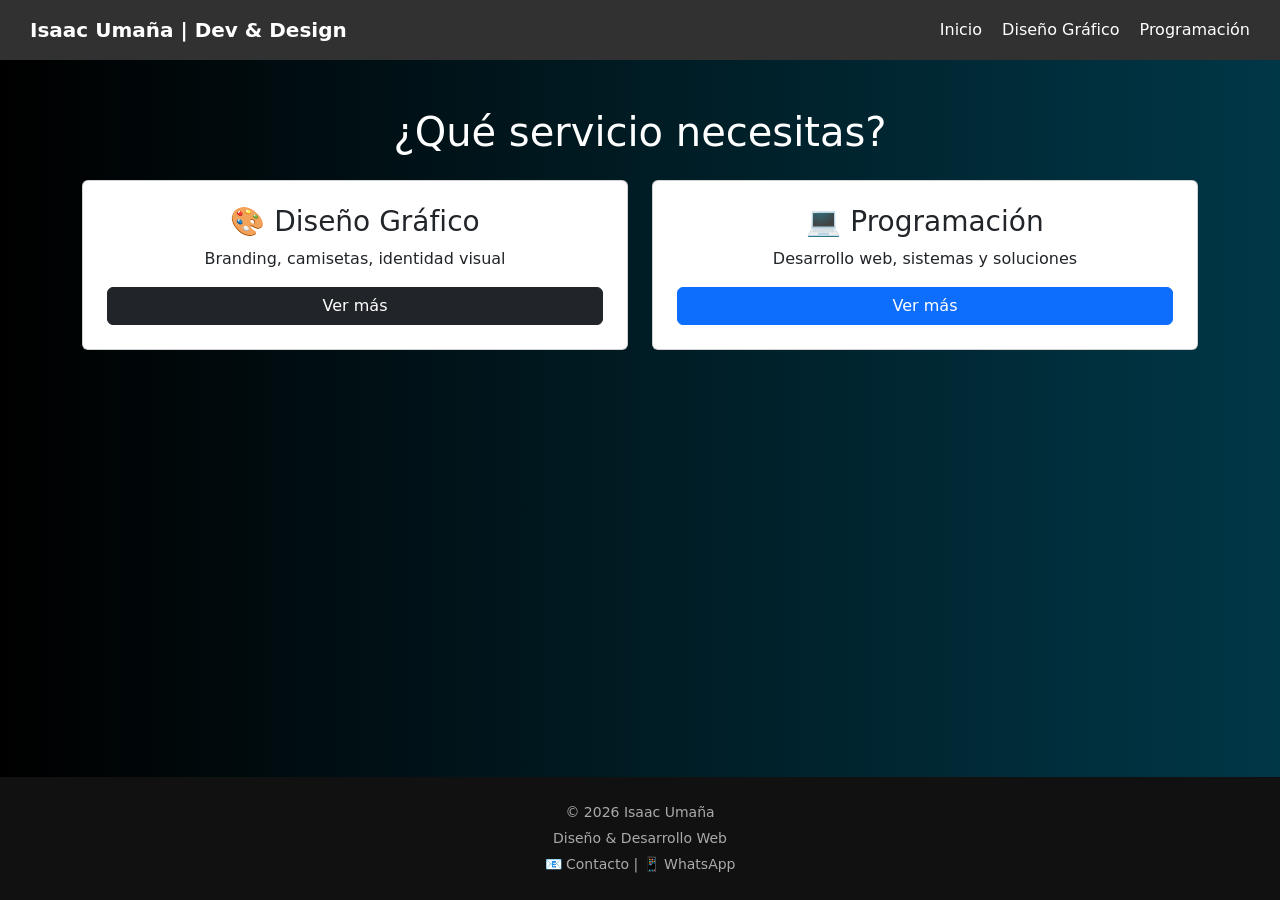
==== index.html @ 62921aeb "Update index.html" ====
<!DOCTYPE html>
<html lang="es">
<head>
    <meta charset="UTF-8">
    <meta name="viewport" content="width=device-width, initial-scale=1.0">
    <title>Isaac Umaña</title>
    <link rel="stylesheet" href="css/style.css">
    <link href="https://cdn.jsdelivr.net/npm/bootstrap@5.3.0/dist/css/bootstrap.min.css" rel="stylesheet">
</head>
<body>
  
  <nav>
    <a href="index.html">Isaac Umaña | Dev & Design</a>

    <div>
      <a href="index.html">Inicio</a>
      <a href="html/diseno.html">Diseño Gráfico</a>
      <a href="html/desarrollo.html">Programación</a>
    </div>
  </nav>

  <main>

    <div class="container text-center mt-5">   
      <h1>¿Qué servicio necesitas?</h1>

      <div class="row mt-4">

        <div class="col-md-6">
          <div class="card p-4">
            <h3>🎨 Diseño Gráfico</h3>
            <p>Branding, camisetas, identidad visual</p>
            <a href="html/diseno.html" class="btn btn-dark">Ver más</a>
          </div>
        </div>

        <div class="col-md-6">
          <div class="card p-4">
            <h3>💻 Programación</h3>
            <p>Desarrollo web, sistemas y soluciones</p>
            <a href="html/desarrollo.html" class="btn btn-primary">Ver más</a>
          </div>
        </div>

      </div>
    </div> 

    <section class="about">
      <h2>Sobre mí</h2>

      <p>Hola, mi nombre es Isaac Umaña. Soy diseñador gráfico y estudiante de ingeniería en sistemas.</p>

      <p>Me especializo en diseño textil (merchandising), branding, publicidad y desarrollo de soluciones web funcionales.</p>

      <p>Combino creatividad y tecnología para ayudar a marcas a crecer.</p>
    </section>

    <section class="contact">
      <h2>Contactos</h2>
      <p>Puedes contactarme a traves de:</p>
      <p>📧 isaacufonseca2@gmail.com 📱 WhatsApp 📸 @inkthreads</p>
    </section>

  </main>

  <footer class="footer">
    <p>© 2026 Isaac Umaña</p>
    <p>Diseño & Desarrollo Web</p>
    <p>📧 Contacto | 📱 WhatsApp</p>
  </footer>

  <script>
    const sections = document.querySelectorAll('.about, .contact');

    window.addEventListener('scroll', () => {
      sections.forEach(section => {
        const position = section.getBoundingClientRect().top;
        const screenHeight = window.innerHeight;

        if (position < screenHeight - 100) {
          section.classList.add('show');
        }
      });
    });
  </script>

</body>
</html>
---- css/style.css ----
@media (max-width: 768px)  {  
    nav div {
        align-items: flex-start;
        margin-top: 10px;
        width: 100%;
        justify-content: space-between;
    }
    nav{
        flex-direction: column;
        align-items: flex-start;
    }
    .col-md-6{
        margin-bottom: 20px;
    }
}

main{
    flex: 1;
}

body {
    background: linear-gradient(to right,#000000, #003747);
    min-width: 320px;
    color: white;
    display: flex;           
    flex-direction: column; 
    min-height: 100vh; 
}

.container h1 {
    color: white;
}

.col-md-6 {
    margin-bottom: 20px;
}

nav {
    display: flex;
    justify-content: space-between;
    align-items: center;
    background-color: #313131;
    padding: 15px 30px;
}

nav > a {
    font-weight: bold;
    font-size: 20px;
}

nav a {
    color: white;
    text-decoration: none;
    transition: 0.3s;
}

nav a:hover {
    color:#00c3ff;
}

nav div {
    display: flex;
    gap: 20px;
}

.card{
    background-color: #1a1a1a;
    border: none;
    border-radius: 15px;
    padding: 30px;
    transition: all 0.3s ease;
    position: relative;
    overflow: hidden;
}

.card:hover {
    transform: translateY(-12px) scale(1.02);
    box-shadow: 0 15px 40px rgba(0, 0, 0, 0.6);
}

.card h3 {
    transition: 0.3s;
}

.card:hover {
    color:#005a75;
}

.card::before{
    content: "";
    position: absolute;
    top: 0;
    left: -100%;
    width: 100%;
    height: 100%;
    background: linear-gradient(120deg, transparent, rgba(255,255,255,0.1), transparent);
    transition: 0.5s;
}

.card:hover::before{
    left: 100%;
}

.card h3,
.card p{
    transition: 0.3s;
}

.card:hover h3 {
    color: #00c3ff;
}

.card:hover p {
    color: #ccc;
}

.btn {
    transition: 0.3s;
}

.btn:hover {
    transform: scale(1.05);
}

.about p{
    margin-bottom: 15px;
    color: #ccc
}

.about h2{
    color: white;
}

.about {
    opacity: 0;
    transform: translateY(30px);
    transition: all 0.8s ease;
    margin-top: 5px;
}

.about.show {
    opacity: 1;
    transform: translateY(0);
}

.contact p{
    margin-bottom: 15px;
    color: #ccc
}

.contact h2{
    color: white;
}

.contact {
    opacity: 0;
    transform: translateY(30px);
    transition: all 0.8s ease;
    margin-top: 5px;
}

.contact.show {
    opacity: 1;
    transform: translateY(0);
}

.footer {
    background-color: #111;
    text-align: center;
    padding: 20px;
    margin-top: 40px;
}

.footer p {
    margin: 5px 0;
    color: #aaa;
    font-size: 14px;
}
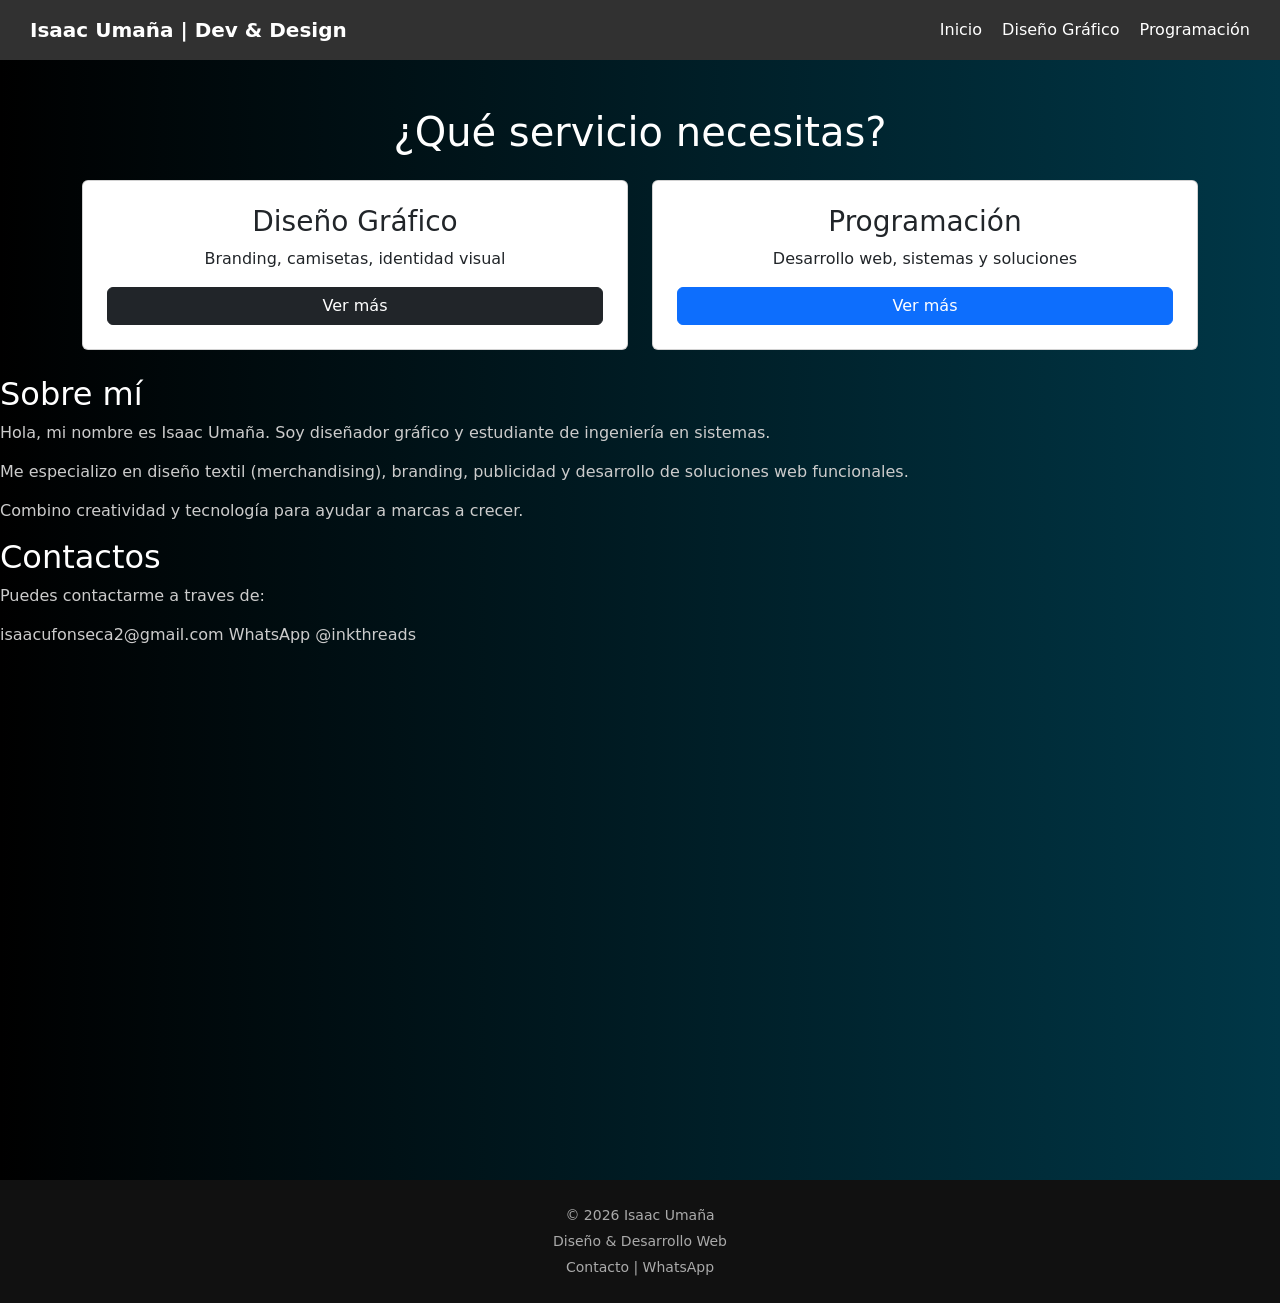
==== commit 17813a00: "Update index.html" ====
--- a/index.html
+++ b/index.html
@@ -28,7 +28,7 @@
 
         <div class="col-md-6">
           <div class="card p-4">
-            <h3>🎨 Diseño Gráfico</h3>
+            <h3>Diseño Gráfico</h3>
             <p>Branding, camisetas, identidad visual</p>
             <a href="html/diseno.html" class="btn btn-dark">Ver más</a>
           </div>
@@ -36,7 +36,7 @@
 
         <div class="col-md-6">
           <div class="card p-4">
-            <h3>💻 Programación</h3>
+            <h3>Programación</h3>
             <p>Desarrollo web, sistemas y soluciones</p>
             <a href="html/desarrollo.html" class="btn btn-primary">Ver más</a>
           </div>
@@ -58,7 +58,7 @@
     <section class="contact">
       <h2>Contactos</h2>
       <p>Puedes contactarme a traves de:</p>
-      <p>📧 isaacufonseca2@gmail.com 📱 WhatsApp 📸 @inkthreads</p>
+      <p> isaacufonseca2@gmail.com  WhatsApp  @inkthreads</p>
     </section>
 
   </main>
@@ -66,7 +66,7 @@
   <footer class="footer">
     <p>© 2026 Isaac Umaña</p>
     <p>Diseño & Desarrollo Web</p>
-    <p>📧 Contacto | 📱 WhatsApp</p>
+    <p> Contacto | WhatsApp</p>
   </footer>
 
   <script>
--- a/css/style.css
+++ b/css/style.css
@@ -16,9 +16,11 @@
 
 main{
     flex: 1;
+    min-height: 120vh;
 }
 
 body {
+    margin: 0;
     background: linear-gradient(to right,#000000, #003747);
     min-width: 320px;
     color: white;
@@ -165,6 +167,7 @@
 }
 
 .footer {
+    width: 100%;
     background-color: #111;
     text-align: center;
     padding: 20px;
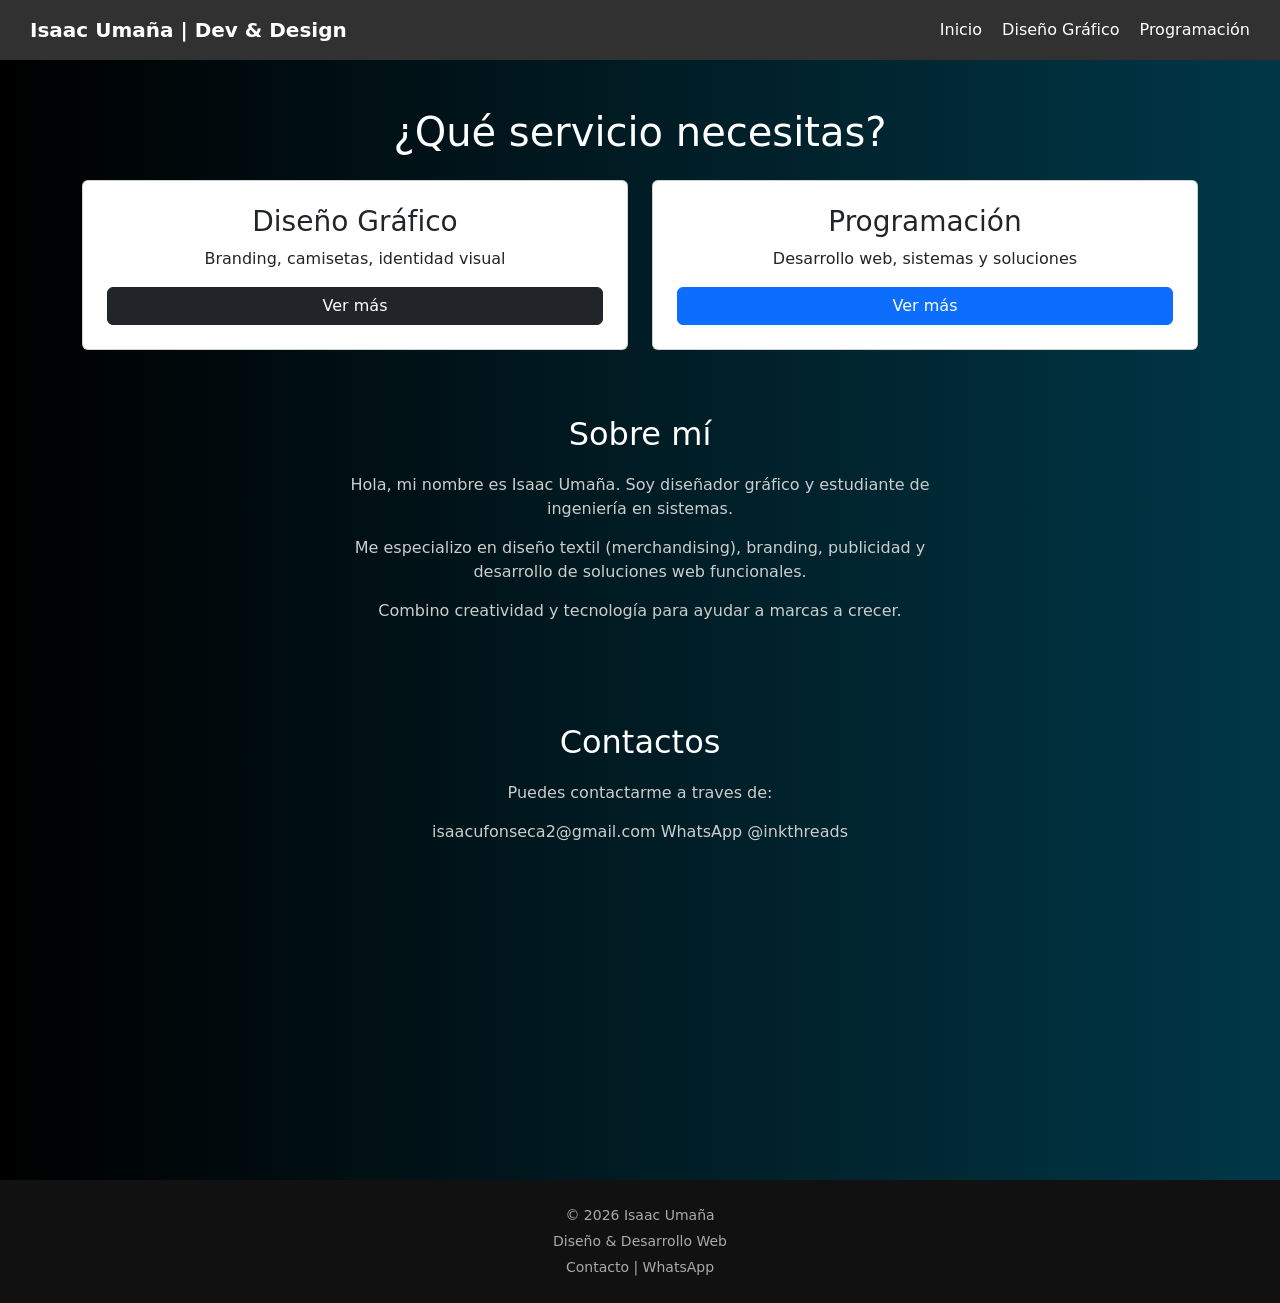
==== commit 05d68c5e: "Update index.html" ====
--- a/index.html
+++ b/index.html
@@ -8,7 +8,8 @@
     <link href="https://cdn.jsdelivr.net/npm/bootstrap@5.3.0/dist/css/bootstrap.min.css" rel="stylesheet">
 </head>
 <body>
-  
+  <div class="background-grid"></div>
+    
   <nav>
     <a href="index.html">Isaac Umaña | Dev & Design</a>
 
--- a/css/style.css
+++ b/css/style.css
@@ -123,47 +123,35 @@
 .btn:hover {
     transform: scale(1.05);
 }
-
-.about p{
-    margin-bottom: 15px;
-    color: #ccc
-}
-
-.about h2{
-    color: white;
-}
-
-.about {
+.about,
+.contact {
+    text-align: center;
+    padding: 40px 20px;
     opacity: 0;
     transform: translateY(30px);
     transition: all 0.8s ease;
     margin-top: 5px;
 }
 
-.about.show {
+.about.show,
+.contact.show {
     opacity: 1;
     transform: translateY(0);
 }
 
-.contact p{
-    margin-bottom: 15px;
-    color: #ccc
+
+.about h2,
+.contact h2 {
+    color: white;
+    margin-bottom: 20px;
 }
 
-.contact h2{
-    color: white;
-}
 
-.contact {
-    opacity: 0;
-    transform: translateY(30px);
-    transition: all 0.8s ease;
-    margin-top: 5px;
-}
-
-.contact.show {
-    opacity: 1;
-    transform: translateY(0);
+.about p,
+.contact p {
+    color: #ccc;
+    margin: 0 auto 15px;
+    max-width: 600px;
 }
 
 .footer {
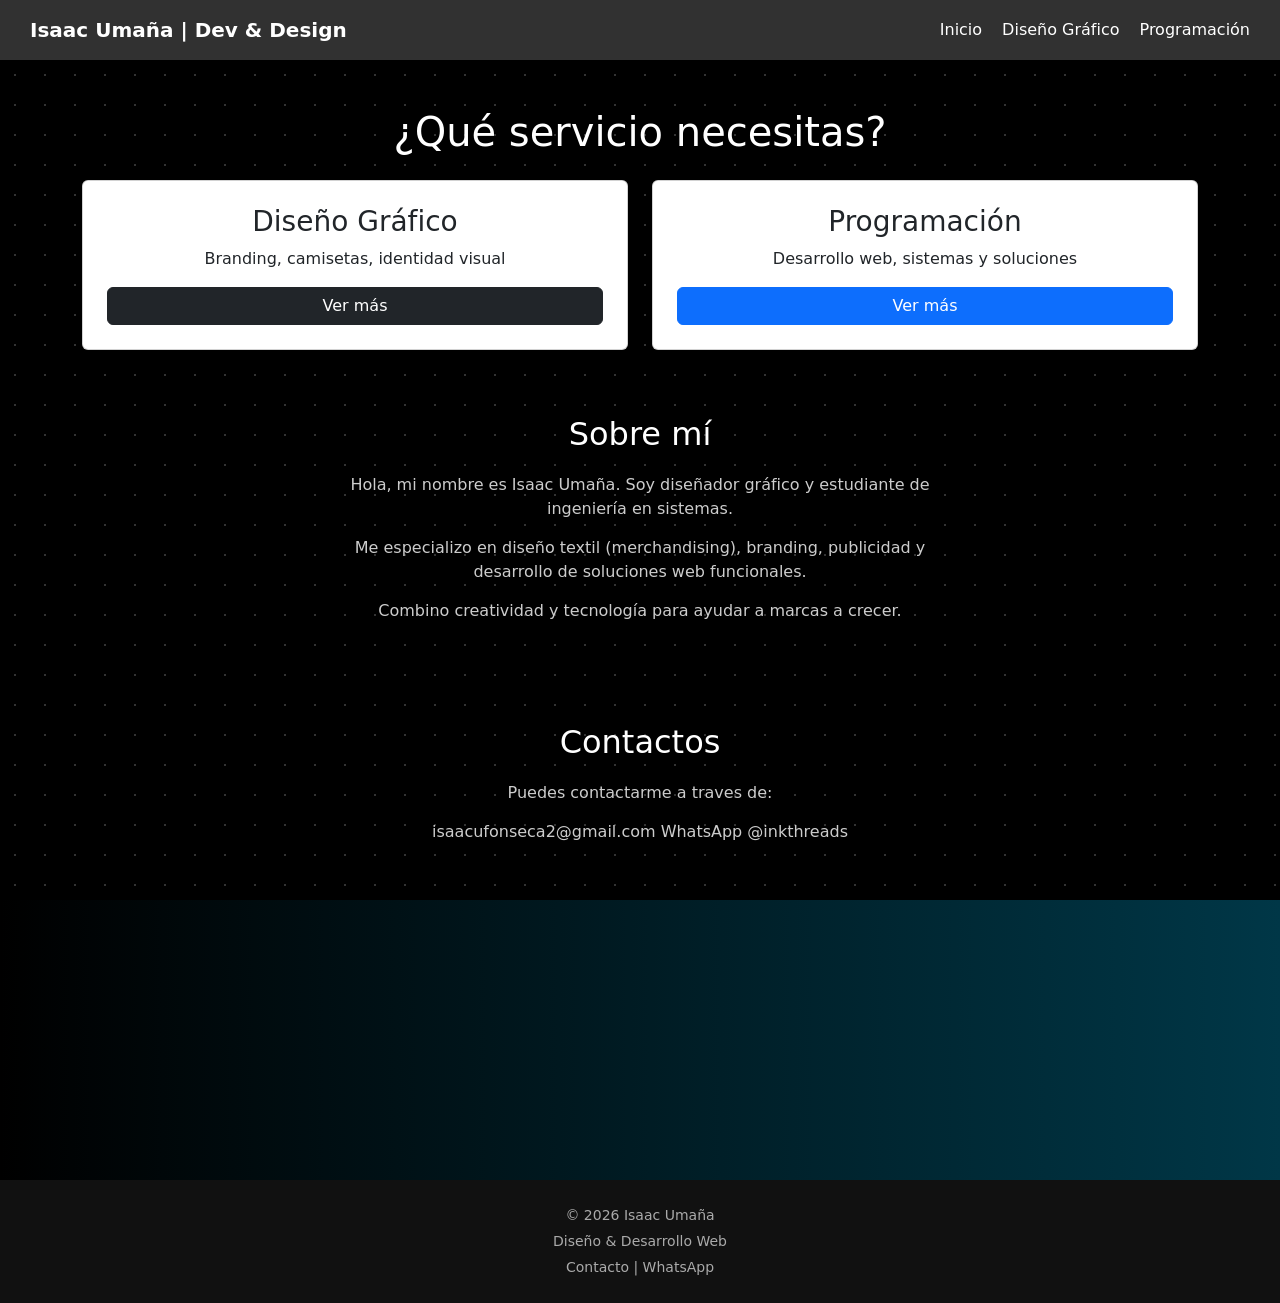
==== commit 8fe0d547: "Update index.html" ====
--- a/index.html
+++ b/index.html
@@ -8,6 +8,7 @@
     <link href="https://cdn.jsdelivr.net/npm/bootstrap@5.3.0/dist/css/bootstrap.min.css" rel="stylesheet">
 </head>
 <body>
+    
   <div class="background-grid"></div>
     
   <nav>
--- a/css/style.css
+++ b/css/style.css
@@ -12,6 +12,20 @@
     .col-md-6{
         margin-bottom: 20px;
     }
+}
+
+.background-grid {
+    position: fixed;
+    top: 0;
+    left: 0;
+    width: 100%;
+    height: 100%;
+
+    background: #000000;
+    background-image: radial-gradient(circle, rgba(255, 255, 255, 0.2) 1.5px, transparent 1.5px);
+    background-size: 30px 30px;
+
+    z-index: -1;
 }
 
 main{
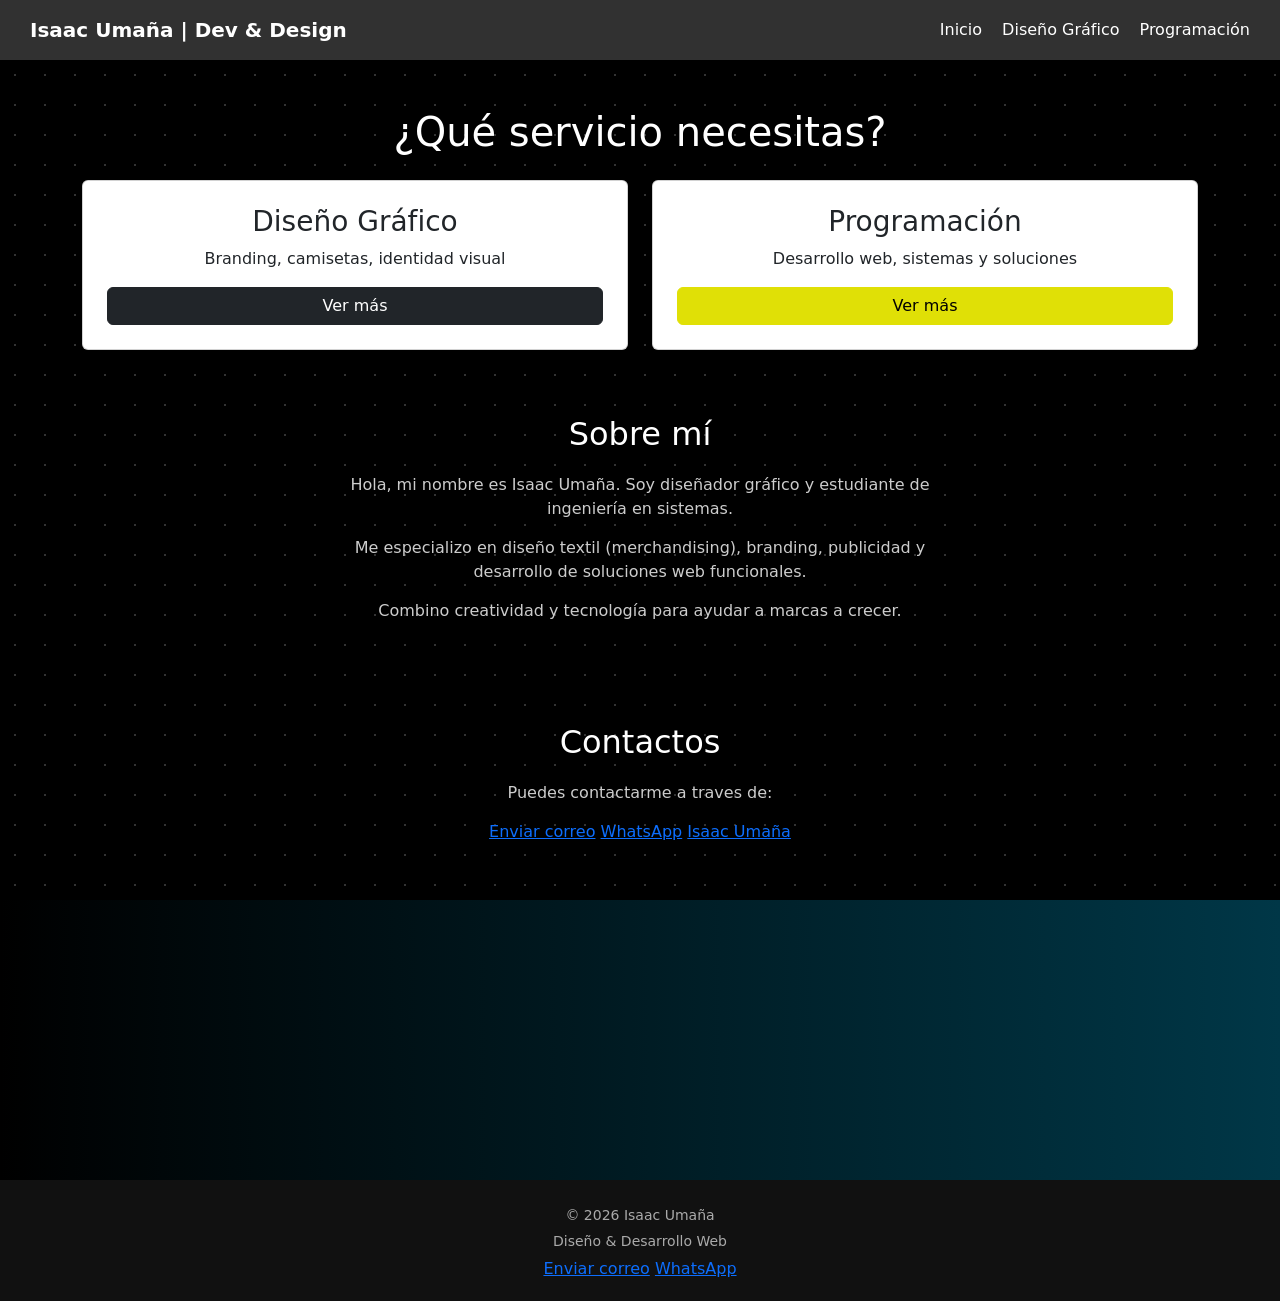
==== commit 4b84a8c7: "Update index.html" ====
--- a/index.html
+++ b/index.html
@@ -4,6 +4,7 @@
     <meta charset="UTF-8">
     <meta name="viewport" content="width=device-width, initial-scale=1.0">
     <title>Isaac Umaña</title>
+    <link rel="icon" href="img/FAVICON.png" type="image/png">
     <link rel="stylesheet" href="css/style.css">
     <link href="https://cdn.jsdelivr.net/npm/bootstrap@5.3.0/dist/css/bootstrap.min.css" rel="stylesheet">
 </head>
@@ -60,7 +61,9 @@
     <section class="contact">
       <h2>Contactos</h2>
       <p>Puedes contactarme a traves de:</p>
-      <p> isaacufonseca2@gmail.com  WhatsApp  @inkthreads</p>
+        <a href="mailto:isaacufonseca2@gmail.com">Enviar correo</a>
+        <a href="https://wa.me/50663390563">WhatsApp</a>
+        <a href="https://www.instagram.com/isaac.sr20?igsh=bmRnazZkbzIybTd0" target="_blank">Isaac Umaña</a>
     </section>
 
   </main>
@@ -68,7 +71,8 @@
   <footer class="footer">
     <p>© 2026 Isaac Umaña</p>
     <p>Diseño & Desarrollo Web</p>
-    <p> Contacto | WhatsApp</p>
+    <a href="mailto:isaacufonseca2@gmail.com">Enviar correo</a>
+    <a href="https://wa.me/50663390563">WhatsApp</a>
   </footer>
 
   <script>
--- a/css/style.css
+++ b/css/style.css
@@ -14,6 +14,20 @@
     }
 }
 
+@keyframes moveGrid {
+    from {
+        background-position: 0 0;
+    }
+    to {
+        background-position: 60px 30px;
+    }
+}
+
+@font-face {
+    font-family: 'Roboto';
+    src: url('../font/Roboto.ttf') format('truetype');
+}
+
 .background-grid {
     position: fixed;
     top: 0;
@@ -26,6 +40,8 @@
     background-size: 30px 30px;
 
     z-index: -1;
+
+    animation: moveGrid 20s linear infinite;
 }
 
 main{
@@ -41,6 +57,7 @@
     display: flex;           
     flex-direction: column; 
     min-height: 100vh; 
+    font-family: 'Roboto', sans-serif;
 }
 
 .container h1 {
@@ -71,7 +88,7 @@
 }
 
 nav a:hover {
-    color:#00c3ff;
+    color:#E0E006;
 }
 
 nav div {
@@ -96,10 +113,6 @@
 
 .card h3 {
     transition: 0.3s;
-}
-
-.card:hover {
-    color:#005a75;
 }
 
 .card::before{
@@ -123,7 +136,7 @@
 }
 
 .card:hover h3 {
-    color: #00c3ff;
+    color: #E0E006;
 }
 
 .card:hover p {
@@ -137,6 +150,13 @@
 .btn:hover {
     transform: scale(1.05);
 }
+
+.btn-primary {
+    background-color: #E0E006 !important;
+    border-color: #E0E006 !important;
+    color: black !important;
+}
+
 .about,
 .contact {
     text-align: center;
@@ -153,13 +173,11 @@
     transform: translateY(0);
 }
 
-
 .about h2,
 .contact h2 {
     color: white;
     margin-bottom: 20px;
 }
-
 
 .about p,
 .contact p {
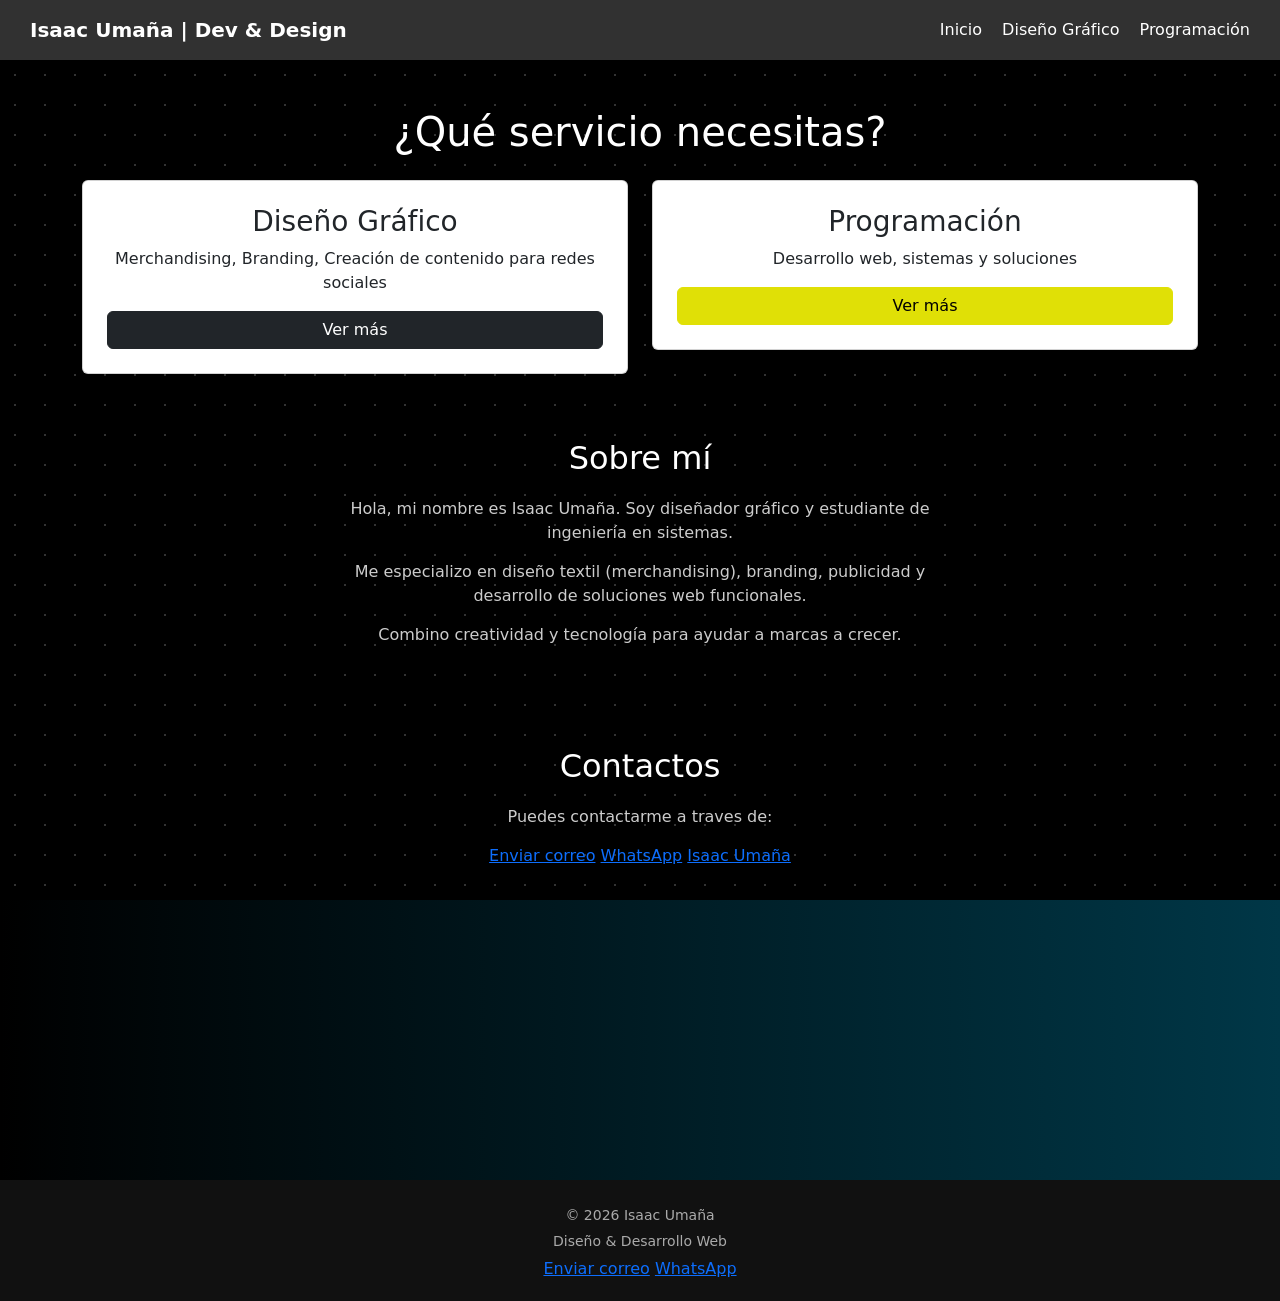
==== commit ea4095e3: "Update index.html" ====
--- a/index.html
+++ b/index.html
@@ -32,7 +32,7 @@
         <div class="col-md-6">
           <div class="card p-4">
             <h3>Diseño Gráfico</h3>
-            <p>Branding, camisetas, identidad visual</p>
+            <p>Merchandising, Branding, Creación de contenido para redes sociales</p>
             <a href="html/diseno.html" class="btn btn-dark">Ver más</a>
           </div>
         </div>
@@ -61,8 +61,8 @@
     <section class="contact">
       <h2>Contactos</h2>
       <p>Puedes contactarme a traves de:</p>
-        <a href="mailto:isaacufonseca2@gmail.com">Enviar correo</a>
-        <a href="https://wa.me/50663390563">WhatsApp</a>
+        <a href="mailto:isaacufonseca2@gmail.com" target="_blank">Enviar correo</a>
+        <a href="https://wa.me/50663390563" target="_blank">WhatsApp</a>
         <a href="https://www.instagram.com/isaac.sr20?igsh=bmRnazZkbzIybTd0" target="_blank">Isaac Umaña</a>
     </section>
 
@@ -71,8 +71,8 @@
   <footer class="footer">
     <p>© 2026 Isaac Umaña</p>
     <p>Diseño & Desarrollo Web</p>
-    <a href="mailto:isaacufonseca2@gmail.com">Enviar correo</a>
-    <a href="https://wa.me/50663390563">WhatsApp</a>
+    <a href="mailto:isaacufonseca2@gmail.com" target="_blank">Enviar correo</a>
+    <a href="https://wa.me/50663390563" target="_blank">WhatsApp</a>
   </footer>
 
   <script>
